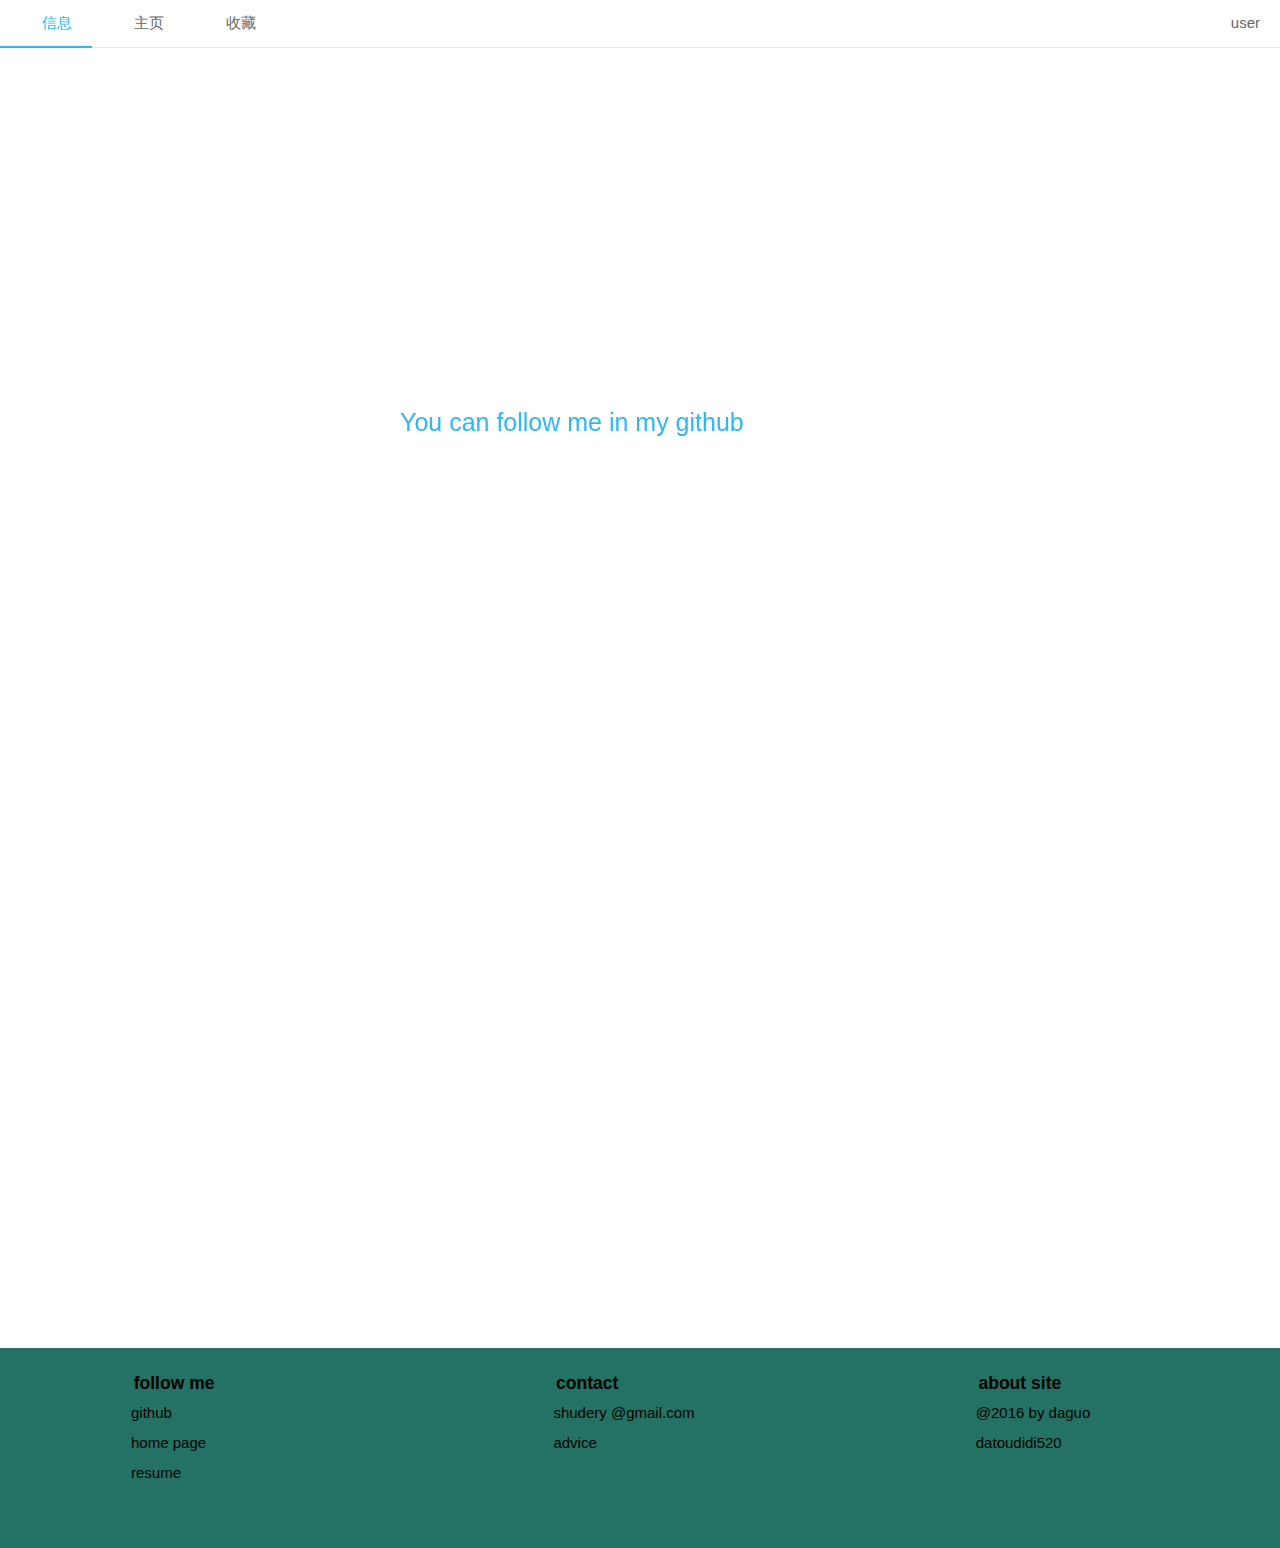
==== antdSite/index.html @ 7c5f7bfc "add some responsable" ====
<!DOCTYPE html>
<html>
  <head>
    <meta charset="UTF-8" />
    <title>Hello React?</title>

    <script>__REACT_DEVTOOLS_GLOBAL_HOOK__ = parent.__REACT_DEVTOOLS_GLOBAL_HOOK__</script>
  </head>
  <body>
    <div id="root">
    </div>
  <script src="http://libs.baidu.com/jquery/1.11.1/jquery.min.js"></script>
   <script src="bundle.js"></script>
   <script type="text/javascript">

    window.onload=function(){
      $('.carousel').css('width',document.body.offsetWidth);
      $('#main').css('width',document.body.offsetWidth);
    } 
   </script>
  </body>
</html>
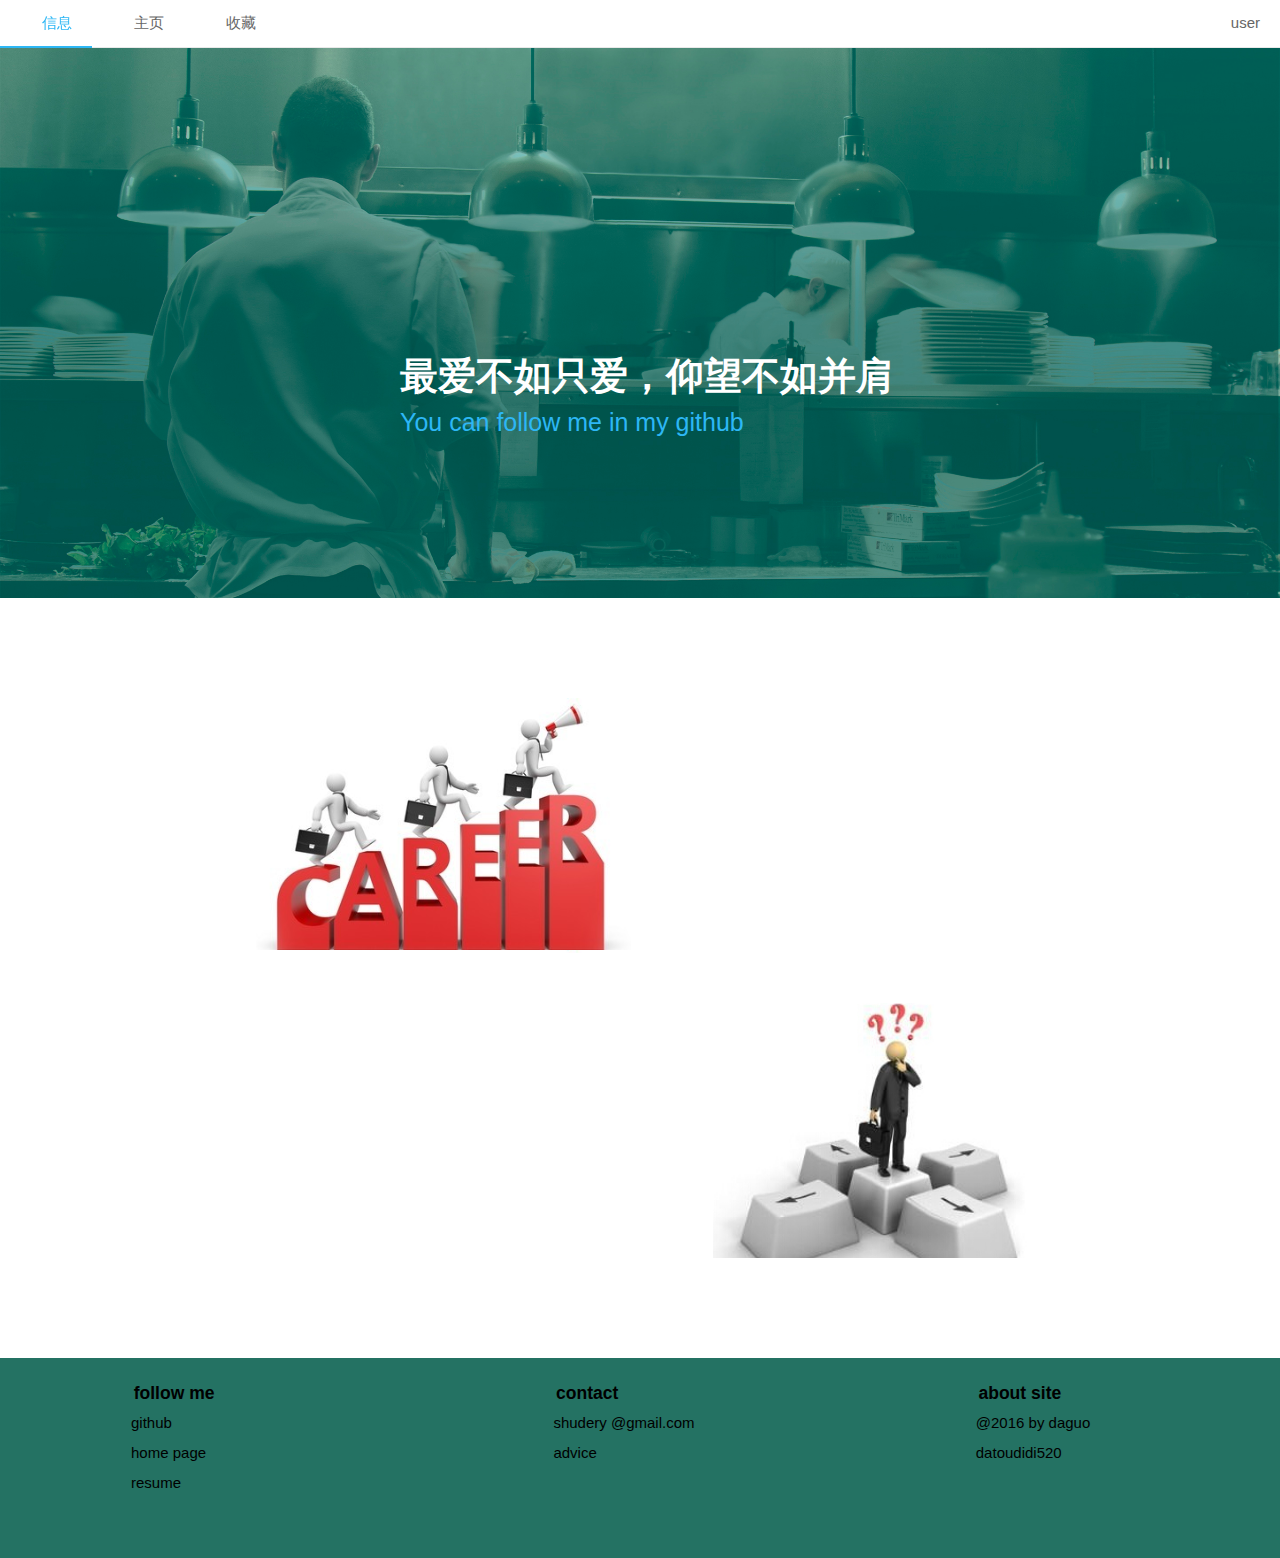
==== commit 20ec23df: "add sites" ====
--- a/antdSite/index.html
+++ b/antdSite/index.html
@@ -1,22 +1,22 @@
-<!DOCTYPE html>
-<html>
-  <head>
-    <meta charset="UTF-8" />
-    <title>Hello React?</title>
-
-    <script>__REACT_DEVTOOLS_GLOBAL_HOOK__ = parent.__REACT_DEVTOOLS_GLOBAL_HOOK__</script>
-  </head>
-  <body>
-    <div id="root">
-    </div>
-  <script src="http://libs.baidu.com/jquery/1.11.1/jquery.min.js"></script>
-   <script src="bundle.js"></script>
-   <script type="text/javascript">
-
-    window.onload=function(){
-      $('.carousel').css('width',document.body.offsetWidth);
-      $('#main').css('width',document.body.offsetWidth);
-    } 
-   </script>
-  </body>
+<!DOCTYPE html>
+<html>
+  <head>
+    <meta charset="UTF-8" />
+    <title>Hello React?</title>
+
+    <script>__REACT_DEVTOOLS_GLOBAL_HOOK__ = parent.__REACT_DEVTOOLS_GLOBAL_HOOK__</script>
+  </head>
+  <body>
+    <div id="root">
+    </div>
+  <script src="http://libs.baidu.com/jquery/1.11.1/jquery.min.js"></script>
+   <script src="bundle.js"></script>
+   <script type="text/javascript">
+
+    window.onload=function(){
+      $('.carousel').css('width',document.body.offsetWidth);
+      $('#main').css('width',document.body.offsetWidth);
+    } 
+   </script>
+  </body>
 </html>